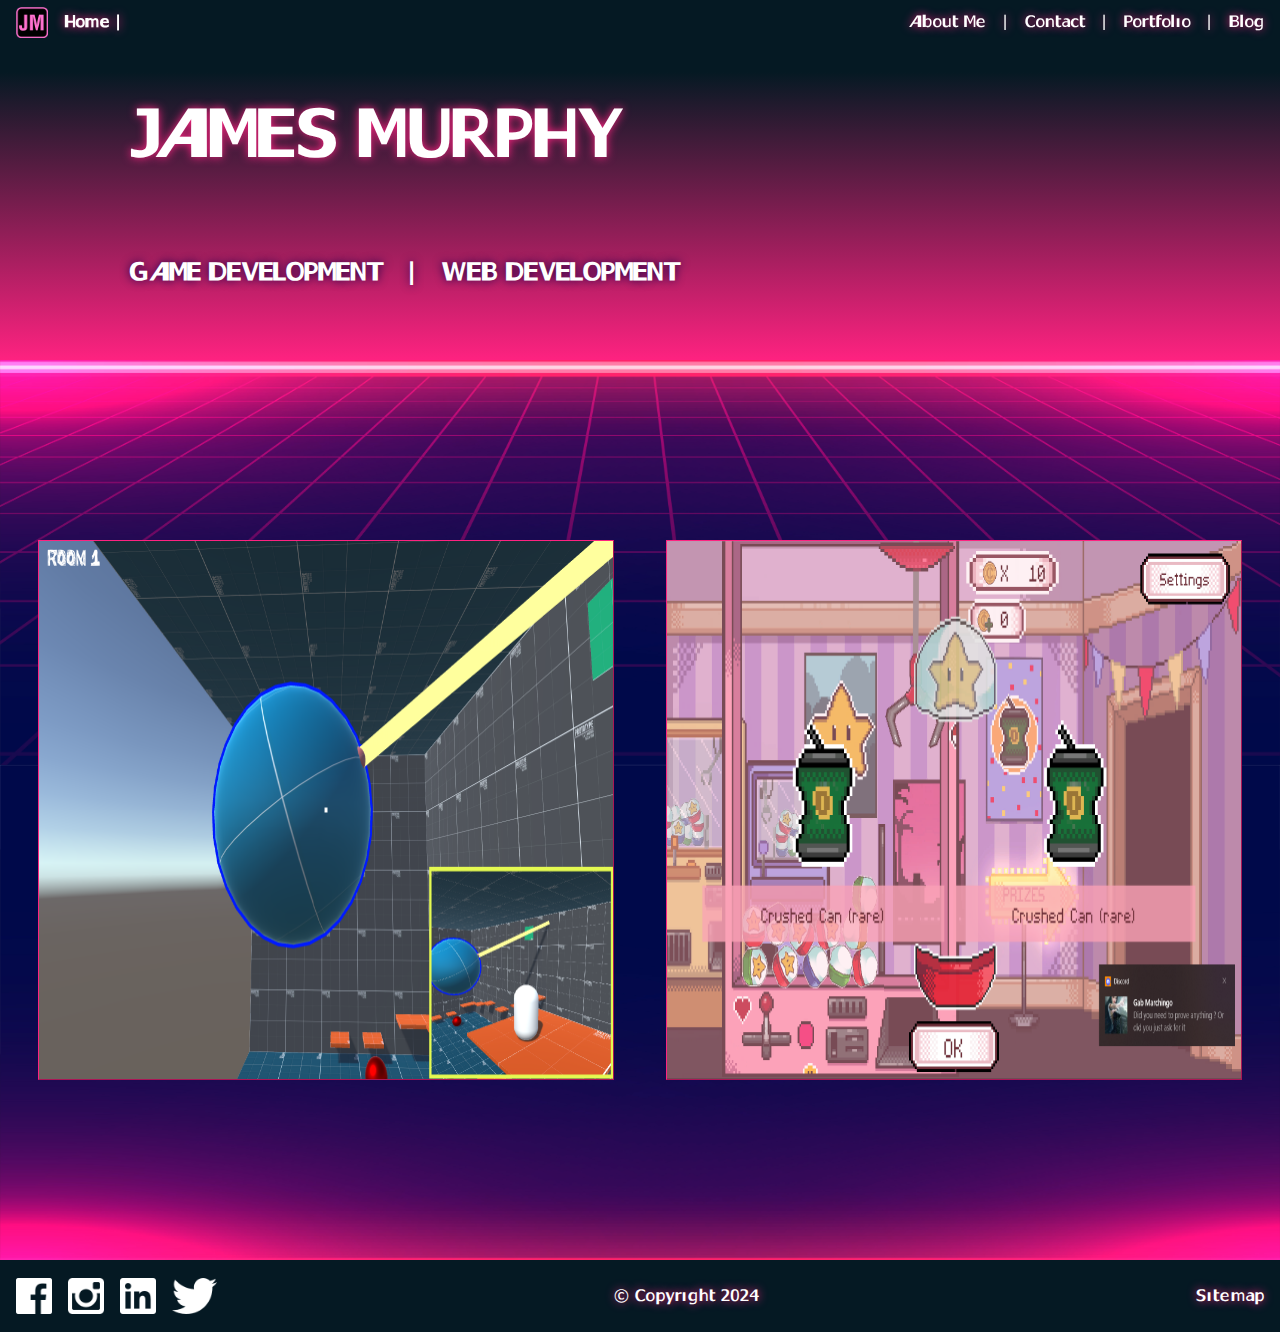
==== src/index.html @ c31b0d1f "individual blog pages added. html structure for blogs" ====
<!DOCTYPE html>
<html lang="en">
<head>
    <meta charset="UTF-8">
    <meta name="viewport" content="width=device-width, initial-scale=1.0">
    <title>Home Page</title>
    <link rel="stylesheet" href="style.css"> 
</head>
    <body>
        <!--Navigation Bar Component-->
        <nav>
            <div id="logo">
                <img src="./images/Logo.png" alt="Blue logo letters JM">
            </div>
            <h4>Home | </h4>
            <div id="navlinks">
                <a href="./aboutme.html">About Me</a>
                <p>|</p>
                <a href="./contact.html">Contact</a>
                <p>|</p>
                <a href="./portfolio.html">Portfolio</a>
                <p>|</p>
                <a href="./blogindex.html">Blog</a>
            </div>
        </nav>
        
        <header>
            <h1>JAMES MURPHY</h1>
            <div id="subheading">
                <h2 id="leftside">GAME DEVELOPMENT</h2>
                <h2> | </h2>
                <h2>WEB DEVELOPMENT</h2>
            </div>
        </header>

        <main>
            <figure>
                <img src="./images/PPGame1.PNG" alt="screenshot of game Puzzle Prison">
            </figure>
            <figure>
                <img src="./images/LTCGame2.PNG" alt="screenshot of game Little Trash Collecter">
            </figure>
        </main>

        <!--Footer & Social Media Bar Component-->
        <footer>
            <div id="socialbar">
                <img src="./images/facebook.png" alt="link to facebook, facebook logo">
                <img src="./images/instagram.png" alt="link to instagram, instagram logo">
                <img src="./images/linkedin.png" alt="link to linkedin, linkedin logo">
                <img src="./images/twitter.png" alt="link to twitter, twitter logo">
            </div>
            <div id="footertext">
                <p>&copy; Copyright 2024</p>
                <a href="./sitemap.html">Sitemap</a>
            </div>
        </footer>
    </body>
</html>
---- src/style.css ----
* {
    box-sizing: border-box;
    margin: 0;
    padding: 0;
}

@font-face 
{ 
    font-family: gaps; src: url("./fonts/gaps.otf"); 
} 

body 
{
    display: flex;
    flex-wrap: wrap;
    flex-direction: row;
}

/* Navigation Bar Component Styling: Start */
nav
{
    display: flex;
    position: fixed;
    justify-content: space-between;
    align-items: center;
    width: 100%;
    height: 5vh;
    padding: 0 1em;
    background: #051923;
}

nav a, p, h4
{
    text-shadow: 0px 0px 10px #FE2280;
    font-family: "gaps", sans-serif;
    color: white;
}

nav h4
{
    color: white;
    padding-left: 1em;
}

#navlinks
{
    display: flex;
    justify-content: flex-end;
    flex: 1;
}

nav a
{
    text-decoration: none;
}

nav a:hover
{
    color: #FE2280;
}

#navlinks p
{
    padding: 0 1em;
}

#logo
{
    display: flex;
    align-items: center;
    height: 70%;
}

#logo img
{
    width: 100%;
    height: 100%;   
}

@media only screen and (max-width: 510px)
{
    nav h4
    {
        display: none;
    }

    #navlinks
    {
        padding: 0;
        justify-content: center;
    }
}

@media only screen and (max-width: 430px)
{
    #logo
    {
        display: none;
    }
}

@media only screen and (max-width: 400px)
{
    nav
    {
        padding: 0;
    }
    
    #navlinks p
    {
        padding: 0;
    }
}
/* Navigation Bar Component Styling: End */

/* Home Page Header Styling: Start */
header
{
    display: flex;
    flex-direction: row;
    align-items: center;
    flex-wrap: wrap;
    text-align: start;
    width: 100%;
    height: 40vh;
    padding-top: 2em;
    background: #d583c5;
    background-image: linear-gradient(#051923 20%, #FE2280);
    font-family: "gaps", sans-serif;
    font-style: normal;
    font-variation-settings: "HORZ" 0, "LIFT" 100, "THRU" 50, "VERT" 0;
    color: white;
}

header h1, #leftside
{
        margin-left: 10%;
}

header h1
{
    font-family: "gaps", sans-serif;
    text-shadow: 0px 0px 10px #FE2280;
    font-weight: 1000;
    font-style: normal;
    color: #ffffff;
    height: 0.1em;
    font-size: 4em;
    width: 60%;
}

#subheading
{
    display: flex;
    width: 100%;
    justify-content: flex-start;
}

header h2
{
    padding-right: 1em;
    text-shadow: 0px 0px 10px #1e0349;
}
@media only screen and (max-height: 480px)
{
    #subheading
    {
        display: none;
    }
}

@media only screen and (max-width: 850px)
{
    header h1, #leftside
    {
        margin-left: 0;
    }

    header h1
    {
        height: 0.1em;
        font-size: 4em;
        width: 100%;
    }

    header
    {
        text-align: center;
    }

    #subheading
    {
        justify-content: center;
    }
}

@media only screen and (max-width: 530px)
{
    header h1
    {
        height: 0.1em;
        font-size: 3em;
        width: 100%;
    }
    
    #subheading
    {
        display: flex;
        width: 100%;
        justify-content: flex-start;
    }
}

@media only screen and (max-width: 530px)
{  
    header
    {
        height: 30vh;
    }

    #subheading
    {
        display: none;
    }
}

@media only screen and (max-width: 400px)
{  
    header
    {
        align-items: flex-start;
    }
}
/* Home Page Header Styling: End */

/* Main: Home Page Styling: Start */
main
{
    display: flex;
    flex-direction: row;
    flex-wrap: wrap;
    justify-content: center;
    align-items: center;
    width: 100%;
    height: 100vh;
    background: #006494;
    background-image: url("./images/headerbg.jpg");
    background-position: 0 45vh;
    background-size: 100% 100%;
}

main figure
{
    border: 0.5mm outset #FE2280;
    margin: 2%;
    width: 45%;
    height: 60%;
}

main img
{
    width: 100%;
    height: 100%;
}

main p
{
    flex: 1;
}

@media only screen and (max-width: 550px)
{
    main
    {
        height: 100vh;
    }
    main figure
    {
        width: 100%;
        height: auto;
    }
}

@media only screen and (max-width: 800px)
{
    main
    {
        height: 100vh;
    }
    main figure
    {
        width: 100%;
        height: auto;
    }
}
/* Main: Home Page Styling: End */

/* Footer Component Styling: Start */
footer
{
    display: flex;
    justify-content: space-between;
    align-items: center;
    width: 100%;
    height: 8vh;
    padding: 0 1em;
    background: #051923;
}

footer a, p
{
    text-shadow: 0px 0px 10px #FE2280;
    text-decoration: none;
    font-family: "gaps", sans-serif;
    color: white;
}

footer a:hover
{
    color: #FE2280;
}

footer p
{
    padding-left: 37%;
}

#footertext
{
    flex: 1;
    display: flex;
    justify-content: space-between;
}

#socialbar
{
    display: flex;
    align-items: center;
    height: 50%;
}

#socialbar img
{
    padding-right: 1em;
    width: 100%;
    height: 100%; 
}

#socialbar img:hover
{
    filter: blur(2px);
    background: #FE2280;;
}

@media only screen and (max-width: 510px)
{
    footer p
    {
        padding: 0;
    }
}

@media only screen and (max-width: 410px)
{
    footer p
    {
        display: none;
    }
}
/* Footer Component Styling: End */
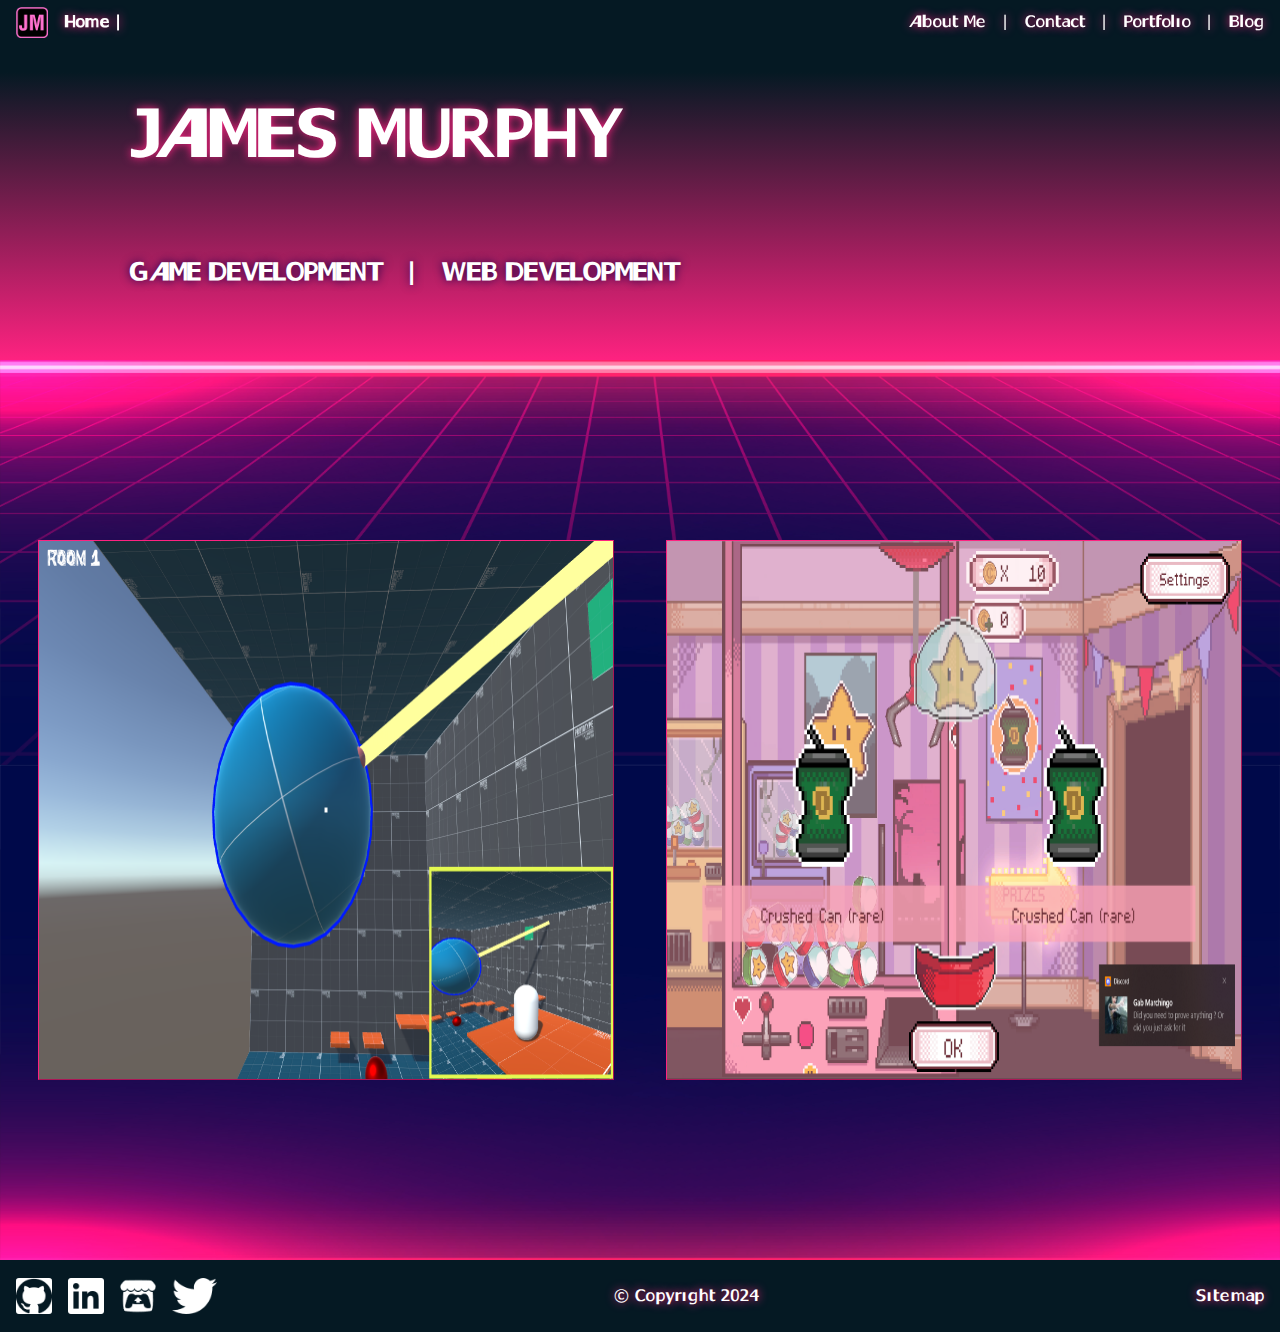
==== commit 446d2911: "footer logo anchor links, links added" ====
--- a/src/index.html
+++ b/src/index.html
@@ -45,10 +45,10 @@
         <!--Footer & Social Media Bar Component-->
         <footer>
             <div id="socialbar">
-                <img src="./images/facebook.png" alt="link to facebook, facebook logo">
-                <img src="./images/instagram.png" alt="link to instagram, instagram logo">
-                <img src="./images/linkedin.png" alt="link to linkedin, linkedin logo">
-                <img src="./images/twitter.png" alt="link to twitter, twitter logo">
+                <a class="icon" id="logoGit" href="https://www.github.com/SteaneMurphy" target=”_blank”></a>
+                <a class="icon" id="logoLinked" href="https://www.linkedin.com/in/james-murphy-2b31791b3/" target=”_blank”></a>
+                <a class="icon" id="logoItch" href="https://steane.itch.io/" target=”_blank”></a>
+                <a class="icon" id="logoTwitter" href="https://twitter.com/steanemurphy" target=”_blank”></a>
             </div>
             <div id="footertext">
                 <p>&copy; Copyright 2024</p>
--- a/src/style.css
+++ b/src/style.css
@@ -339,19 +339,42 @@
     height: 50%;
 }
 
-#socialbar img
-{
-    padding-right: 1em;
+#socialbar .icon
+{
+    margin-right: 1em;
     width: 100%;
     height: 100%; 
 }
 
-#socialbar img:hover
+#socialbar .icon:hover
 {
     filter: blur(2px);
     background: #FE2280;;
 }
 
+#logoGit
+{
+    border-radius: 8%;
+    content:url("./images/github.png")
+}
+#logoItch
+{
+    content:url("./images/itchio.png")
+}
+#logoLinked
+{
+    content:url("./images/linkedin.png")
+}
+#logoTwitter
+{
+    content:url("./images/twitter.png")
+}
+
+#github
+{
+    border-radius: 8%;
+}
+
 @media only screen and (max-width: 510px)
 {
     footer p
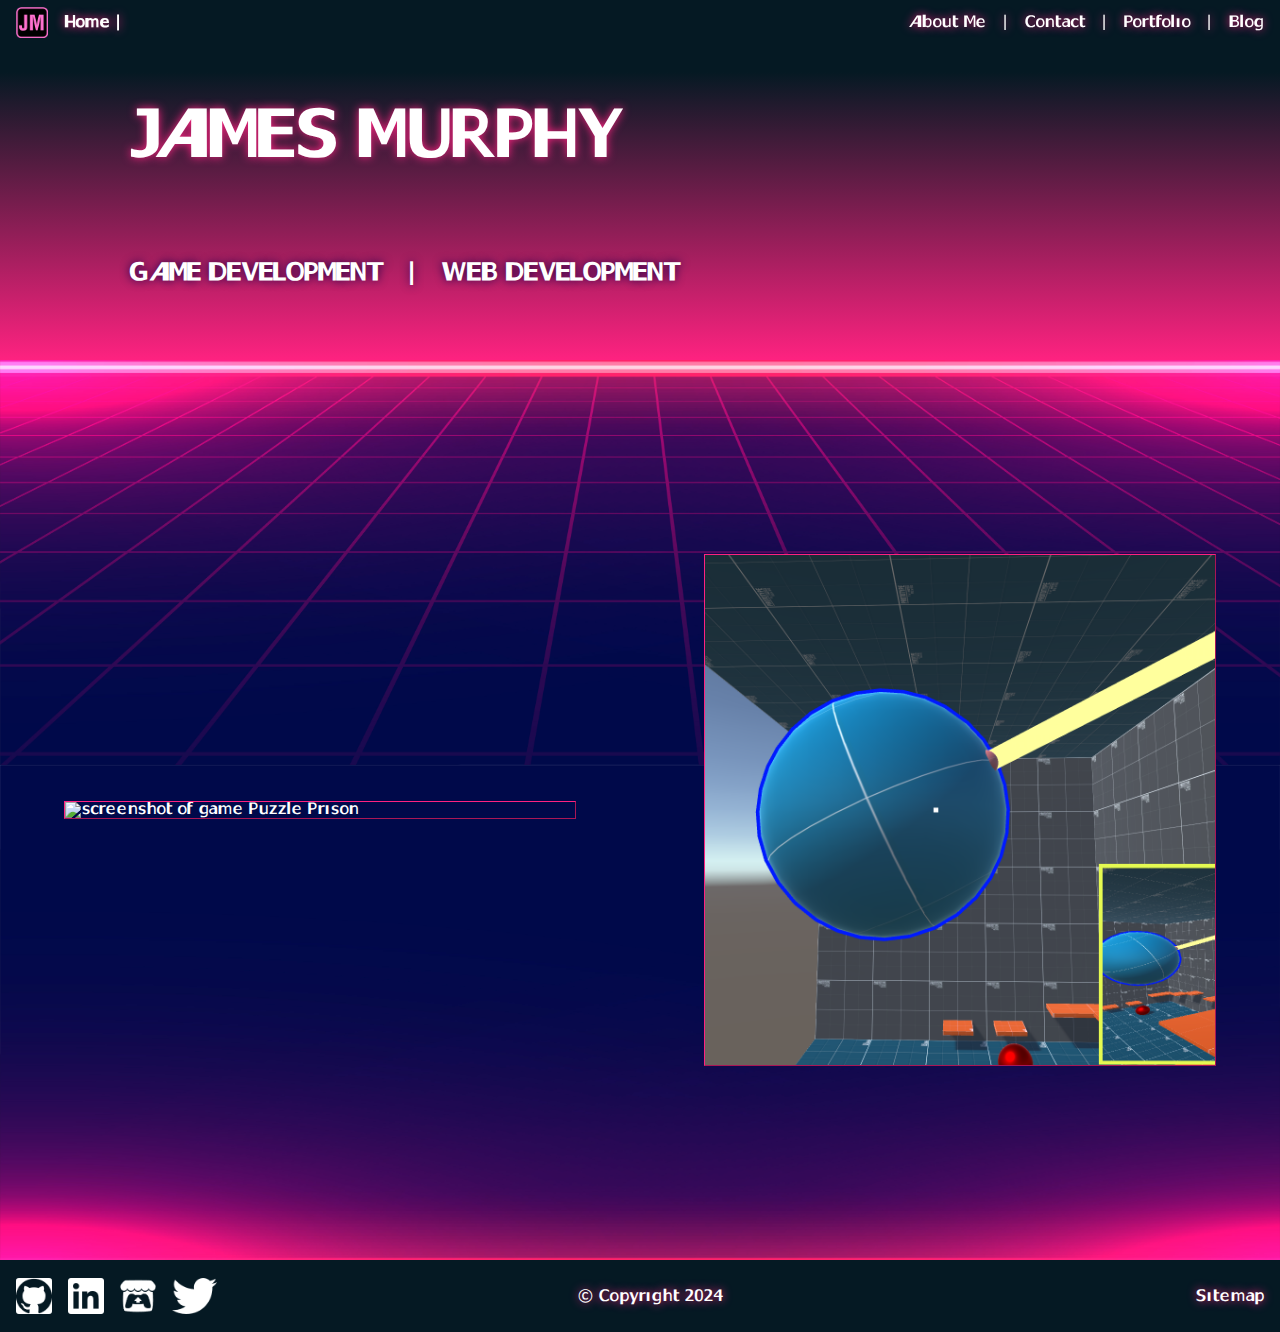
==== commit ffe84010: "restyling" ====
--- a/src/index.html
+++ b/src/index.html
@@ -24,6 +24,7 @@
             </div>
         </nav>
         
+        <!--Header Component-->
         <header>
             <h1>JAMES MURPHY</h1>
             <div id="subheading">
@@ -33,12 +34,13 @@
             </div>
         </header>
 
-        <main>
+        <!--Main Component: Home Page-->
+        <main id="mainHome">
             <figure>
-                <img src="./images/PPGame1.PNG" alt="screenshot of game Puzzle Prison">
+                <img src="./images/LTCGame1Crop.PNG" alt="screenshot of game Puzzle Prison">
             </figure>
             <figure>
-                <img src="./images/LTCGame2.PNG" alt="screenshot of game Little Trash Collecter">
+                <img src="./images/PPGame1Crop.png" alt="screenshot of game Little Trash Collecter">
             </figure>
         </main>
 
@@ -55,5 +57,6 @@
                 <a href="./sitemap.html">Sitemap</a>
             </div>
         </footer>
+
     </body>
 </html>--- a/src/style.css
+++ b/src/style.css
@@ -1,22 +1,53 @@
+
+/******************************************** 
+ *         Entire Docuemnt Styling          *
+ ********************************************/
 * {
     box-sizing: border-box;
     margin: 0;
     padding: 0;
 }
 
+body
+{
+    display: flex;
+    flex-wrap: wrap;
+    flex-direction: column;
+    justify-content: space-between;
+    font-family: "gaps", sans-serif;
+    color: white;
+}
+
+main
+{
+    min-height: 100vh;
+    height: auto;
+    background-image: url("./images/headerbg.jpg");
+    background-position: 0 45vh;
+    background-size: 100% 100%;
+}
+
+a
+{
+    font-family: "gaps", sans-serif;
+    color: white;
+    text-shadow: 0px 0px 10px #FE2280;
+    text-decoration: none;
+}
+
+a:hover
+{
+    color: #FE2280;
+}
+
 @font-face 
 { 
     font-family: gaps; src: url("./fonts/gaps.otf"); 
-} 
-
-body 
-{
-    display: flex;
-    flex-wrap: wrap;
-    flex-direction: row;
-}
-
-/* Navigation Bar Component Styling: Start */
+}
+
+/******************************************** 
+ *     Navigation Bar Component Styling     *
+ ********************************************/
 nav
 {
     display: flex;
@@ -27,18 +58,11 @@
     height: 5vh;
     padding: 0 1em;
     background: #051923;
-}
-
-nav a, p, h4
-{
     text-shadow: 0px 0px 10px #FE2280;
-    font-family: "gaps", sans-serif;
-    color: white;
 }
 
 nav h4
 {
-    color: white;
     padding-left: 1em;
 }
 
@@ -49,16 +73,6 @@
     flex: 1;
 }
 
-nav a
-{
-    text-decoration: none;
-}
-
-nav a:hover
-{
-    color: #FE2280;
-}
-
 #navlinks p
 {
     padding: 0 1em;
@@ -77,43 +91,9 @@
     height: 100%;   
 }
 
-@media only screen and (max-width: 510px)
-{
-    nav h4
-    {
-        display: none;
-    }
-
-    #navlinks
-    {
-        padding: 0;
-        justify-content: center;
-    }
-}
-
-@media only screen and (max-width: 430px)
-{
-    #logo
-    {
-        display: none;
-    }
-}
-
-@media only screen and (max-width: 400px)
-{
-    nav
-    {
-        padding: 0;
-    }
-    
-    #navlinks p
-    {
-        padding: 0;
-    }
-}
-/* Navigation Bar Component Styling: End */
-
-/* Home Page Header Styling: Start */
+/******************************************** 
+ *         Header Component Styling         *
+ ********************************************/
 header
 {
     display: flex;
@@ -124,12 +104,7 @@
     width: 100%;
     height: 40vh;
     padding-top: 2em;
-    background: #d583c5;
     background-image: linear-gradient(#051923 20%, #FE2280);
-    font-family: "gaps", sans-serif;
-    font-style: normal;
-    font-variation-settings: "HORZ" 0, "LIFT" 100, "THRU" 50, "VERT" 0;
-    color: white;
 }
 
 header h1, #leftside
@@ -139,11 +114,7 @@
 
 header h1
 {
-    font-family: "gaps", sans-serif;
     text-shadow: 0px 0px 10px #FE2280;
-    font-weight: 1000;
-    font-style: normal;
-    color: #ffffff;
     height: 0.1em;
     font-size: 4em;
     width: 60%;
@@ -161,141 +132,182 @@
     padding-right: 1em;
     text-shadow: 0px 0px 10px #1e0349;
 }
-@media only screen and (max-height: 480px)
-{
-    #subheading
-    {
-        display: none;
-    }
-}
-
-@media only screen and (max-width: 850px)
-{
-    header h1, #leftside
-    {
-        margin-left: 0;
-    }
-
-    header h1
-    {
-        height: 0.1em;
-        font-size: 4em;
-        width: 100%;
-    }
-
-    header
-    {
-        text-align: center;
-    }
-
-    #subheading
-    {
-        justify-content: center;
-    }
-}
-
-@media only screen and (max-width: 530px)
-{
-    header h1
-    {
-        height: 0.1em;
-        font-size: 3em;
-        width: 100%;
-    }
-    
-    #subheading
-    {
-        display: flex;
-        width: 100%;
-        justify-content: flex-start;
-    }
-}
-
-@media only screen and (max-width: 530px)
-{  
-    header
-    {
-        height: 30vh;
-    }
-
-    #subheading
-    {
-        display: none;
-    }
-}
-
-@media only screen and (max-width: 400px)
-{  
-    header
-    {
-        align-items: flex-start;
-    }
-}
-/* Home Page Header Styling: End */
-
-/* Main: Home Page Styling: Start */
-main
-{
+
+/******************************************** 
+ *       Main Component: Home Page          *
+ ********************************************/
+ #mainHome
+ {
     display: flex;
     flex-direction: row;
     flex-wrap: wrap;
+    width: 100%;
+    overflow: hidden;
+ }
+
+ #mainHome figure
+ {
+    display: flex;
+    align-items: center;
     justify-content: center;
-    align-items: center;
-    width: 100%;
-    height: 100vh;
-    background: #006494;
-    background-image: url("./images/headerbg.jpg");
-    background-position: 0 45vh;
-    background-size: 100% 100%;
-}
-
-main figure
-{
+    flex: 1;
+ }
+
+ #mainHome img
+ {
+    width: 80%;
+    height: auto;
     border: 0.5mm outset #FE2280;
-    margin: 2%;
-    width: 45%;
-    height: 60%;
-}
-
-main img
-{
-    width: 100%;
-    height: 100%;
-}
-
-main p
-{
+ }
+
+/******************************************** 
+ *       Main Component: Contact Page       *
+ ********************************************/
+#mainContact
+{
+    display: flex;
+    justify-content: space-between;
+    padding-top: 1em;
+}
+
+.inputfield, #textfield, #submitbutton
+{
+    color: white;
+    font-family: "gaps", sans-serif;
+}
+
+ aside
+ {
+    display: flex;
+    flex-wrap: wrap;
+     height: 80vh;
+     margin-top: 2em;
+     flex: 1;
+ }
+
+ aside h2, ul
+ {
+    width: 100%;
+    margin-left: 1em;
+ }
+
+ aside ul
+ {
+    margin-left: 3em;
+ }
+
+ aside div
+ {
     flex: 1;
-}
-
-@media only screen and (max-width: 550px)
-{
-    main
-    {
-        height: 100vh;
-    }
-    main figure
-    {
-        width: 100%;
-        height: auto;
-    }
-}
-
-@media only screen and (max-width: 800px)
-{
-    main
-    {
-        height: 100vh;
-    }
-    main figure
-    {
-        width: 100%;
-        height: auto;
-    }
-}
-/* Main: Home Page Styling: End */
-
-/* Footer Component Styling: Start */
+    display: flex;
+    align-items: center;
+ }
+
+ aside img
+ {
+    margin-left: 1em;
+     border: 0.5mm outset #FE2280;
+     width: 90%;
+     height: 55vh;
+ }
+ 
+ form
+ {
+     display: flex;
+     flex-wrap: wrap;
+     align-items: flex-start;
+     margin-top: 2em;
+     margin-right: 1em;
+     height: 80vh;
+ }
+ 
+ fieldset
+ {
+     border: 0;
+ }
+ 
+ form label, .inputfield
+ {
+     margin-right: 2%;
+     margin-bottom: 2%;
+ }
+ 
+ .inputfield
+ {
+     border-color: #FE2280;
+     background-color: #fe228161;
+ }
+ 
+ #emailfield
+ {
+     width: 35%;
+ }
+ 
+ form #textfield
+ {
+     border-color: #FE2280;
+     text-align: top;
+     width: 100%;
+     height: 65vh;
+     background-color: #fe228161;
+ }
+
+ form #submitbutton
+ {
+     border-color: #FE2280;
+     background: none;
+     width: 10%;
+ }
+ 
+ form #submitbutton:hover
+ {
+     background: #fe228161;
+ }
+
+ /******************************************** 
+ *      Main Component: Portfolio Page       *
+ ********************************************/
+ #mainPortfolio section
+{
+    display: flex;
+    flex-wrap: wrap;
+    justify-content: space-between;
+    flex-direction: row;
+    padding: 1em 1em;
+    border-bottom: 0.5mm outset #FE2280;
+}
+
+#mainPortfolio img
+{
+    width: 50%;
+    height: 80vh;
+}
+
+#mainPortfolio p
+{
+    flex: 1;
+    height: 80vh;
+}
+
+#mainPortfolio h2
+{
+    width: 100%;
+    padding-bottom: 1em;
+}
+
+#mainPortfolio section:nth-of-type(even)
+{
+    flex-direction: row-reverse;
+}
+
+#mainPortfolio h2:first-of-type
+{
+    padding-top: 1em;
+}
+
+/******************************************** 
+ *         Footer Component Styling         *
+ ********************************************/
 footer
 {
     display: flex;
@@ -305,31 +317,14 @@
     height: 8vh;
     padding: 0 1em;
     background: #051923;
-}
-
-footer a, p
-{
     text-shadow: 0px 0px 10px #FE2280;
-    text-decoration: none;
-    font-family: "gaps", sans-serif;
-    color: white;
-}
-
-footer a:hover
-{
-    color: #FE2280;
-}
-
-footer p
-{
-    padding-left: 37%;
 }
 
 #footertext
 {
-    flex: 1;
-    display: flex;
-    justify-content: space-between;
+    display: flex;
+    justify-content: space-between;
+    width: 55%;
 }
 
 #socialbar
@@ -369,25 +364,3 @@
 {
     content:url("./images/twitter.png")
 }
-
-#github
-{
-    border-radius: 8%;
-}
-
-@media only screen and (max-width: 510px)
-{
-    footer p
-    {
-        padding: 0;
-    }
-}
-
-@media only screen and (max-width: 410px)
-{
-    footer p
-    {
-        display: none;
-    }
-}
-/* Footer Component Styling: End */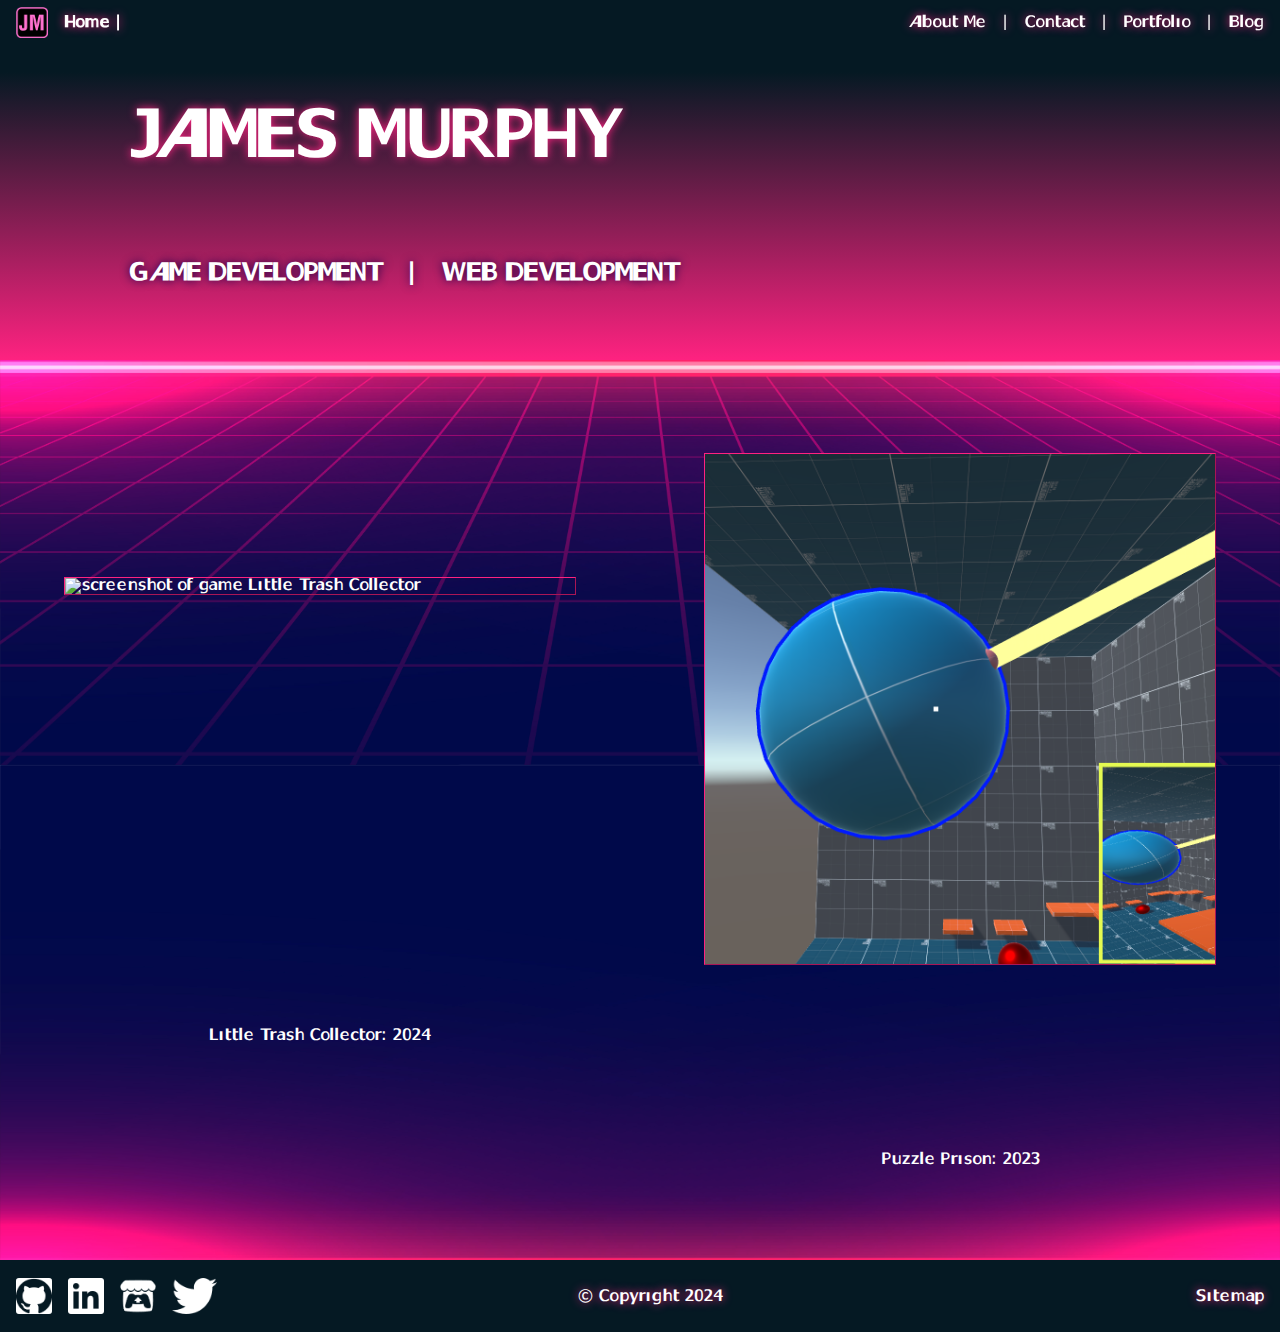
==== commit 11af864a: "About Me: styling, content" ====
--- a/src/index.html
+++ b/src/index.html
@@ -1,11 +1,11 @@
 <!DOCTYPE html>
 <html lang="en">
-<head>
-    <meta charset="UTF-8">
-    <meta name="viewport" content="width=device-width, initial-scale=1.0">
-    <title>Home Page</title>
-    <link rel="stylesheet" href="style.css"> 
-</head>
+    <head>
+        <meta charset="UTF-8">
+        <meta name="viewport" content="width=device-width, initial-scale=1.0">
+        <title>Home Page</title>
+        <link rel="stylesheet" href="style.css"> 
+    </head>
     <body>
         <!--Navigation Bar Component-->
         <nav>
@@ -37,10 +37,12 @@
         <!--Main Component: Home Page-->
         <main id="mainHome">
             <figure>
-                <img src="./images/LTCGame1Crop.PNG" alt="screenshot of game Puzzle Prison">
+                <img src="./images/LTCGame1Crop.PNG" alt="screenshot of game Little Trash Collector">
+                <figcaption>Little Trash Collector: 2024</figcaption>
             </figure>
             <figure>
-                <img src="./images/PPGame1Crop.png" alt="screenshot of game Little Trash Collecter">
+                <img src="./images/PPGame1Crop.png" alt="screenshot of game Puzzle Prison">
+                <figcaption>Puzzle Prison: 2023</figcaption>
             </figure>
         </main>
 
--- a/src/style.css
+++ b/src/style.css
@@ -148,6 +148,7 @@
  #mainHome figure
  {
     display: flex;
+    flex-wrap: wrap;
     align-items: center;
     justify-content: center;
     flex: 1;
@@ -158,6 +159,49 @@
     width: 80%;
     height: auto;
     border: 0.5mm outset #FE2280;
+ }
+
+ /******************************************** 
+ *       Main Component: Home Page          *
+ ********************************************/
+ #mainAbout
+ {
+    display: flex;
+    flex-direction: row;
+    margin-top: 3em;
+ }
+
+ #mainAbout article
+ {
+    padding-left: 1em;
+    flex-basis: 50%;
+ }
+
+ #mainAbout p
+ {
+    padding-bottom: 1em;
+ }
+
+ #mainAbout a
+ {
+    color: #FE2280;
+ }
+
+ #mainAbout a:visited
+ {
+    color: #FE2280;
+ }
+
+ #mainAbout figure
+ {
+    display: flex;
+    align-items: center;
+    justify-content: center;
+ }
+
+ #mainAbout img
+ {
+    width: 80%;
  }
 
 /******************************************** 
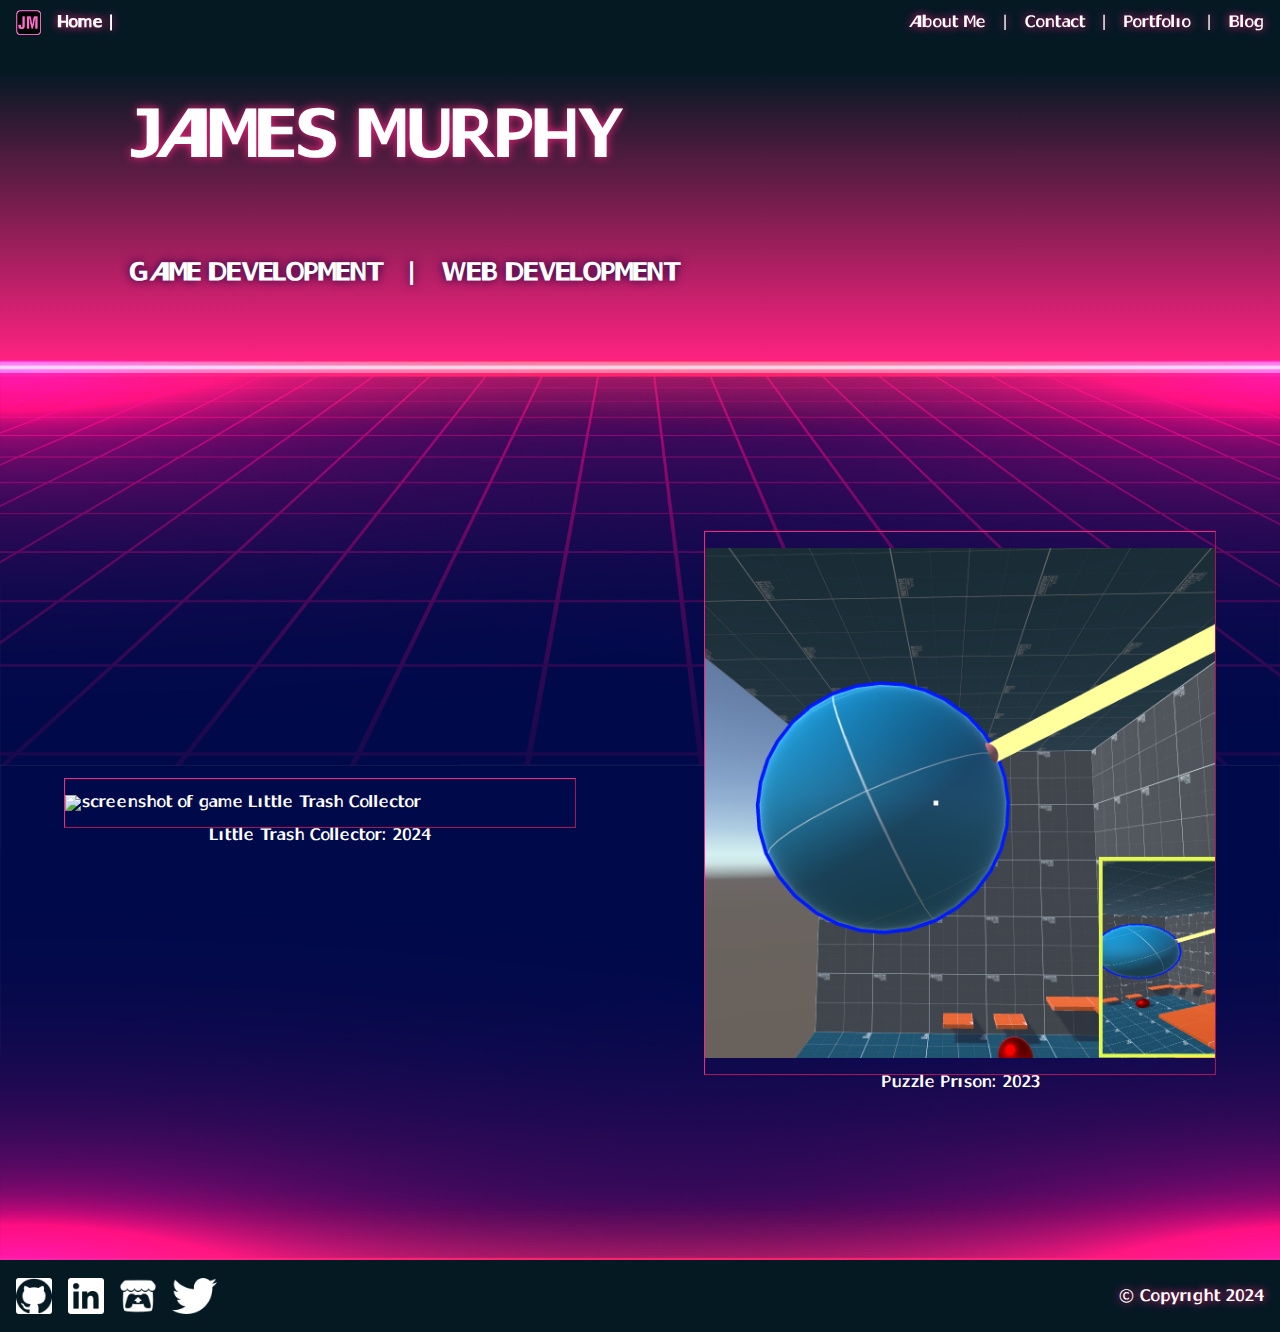
==== commit a34e7082: "Home Page: media breakpoints" ====
--- a/src/index.html
+++ b/src/index.html
@@ -9,9 +9,7 @@
     <body>
         <!--Navigation Bar Component-->
         <nav>
-            <div id="logo">
-                <img src="./images/Logo.png" alt="Blue logo letters JM">
-            </div>
+            <img src="./images/Logo.png" alt="Blue logo letters JM">
             <h4>Home | </h4>
             <div id="navlinks">
                 <a href="./aboutme.html">About Me</a>
@@ -54,10 +52,7 @@
                 <a class="icon" id="logoItch" href="https://steane.itch.io/" target=”_blank”></a>
                 <a class="icon" id="logoTwitter" href="https://twitter.com/steanemurphy" target=”_blank”></a>
             </div>
-            <div id="footertext">
-                <p>&copy; Copyright 2024</p>
-                <a href="./sitemap.html">Sitemap</a>
-            </div>
+            <p>&copy; Copyright 2024</p>
         </footer>
 
     </body>
--- a/src/style.css
+++ b/src/style.css
@@ -27,7 +27,7 @@
     background-size: 100% 100%;
 }
 
-a
+a, h2
 {
     font-family: "gaps", sans-serif;
     color: white;
@@ -78,17 +78,10 @@
     padding: 0 1em;
 }
 
-#logo
-{
-    display: flex;
-    align-items: center;
-    height: 70%;
-}
-
-#logo img
-{
-    width: 100%;
-    height: 100%;   
+nav img
+{
+    width: 2%;
+    height: auto;   
 }
 
 /******************************************** 
@@ -117,7 +110,7 @@
     text-shadow: 0px 0px 10px #FE2280;
     height: 0.1em;
     font-size: 4em;
-    width: 60%;
+    width: 100%;
 }
 
 #subheading
@@ -148,6 +141,7 @@
  #mainHome figure
  {
     display: flex;
+    flex-direction: column;
     flex-wrap: wrap;
     align-items: center;
     justify-content: center;
@@ -162,8 +156,8 @@
  }
 
  /******************************************** 
- *       Main Component: Home Page          *
- ********************************************/
+  *       Main Component: About Page         *
+  ********************************************/
  #mainAbout
  {
     display: flex;
@@ -309,8 +303,8 @@
  }
 
  /******************************************** 
- *      Main Component: Portfolio Page       *
- ********************************************/
+  *      Main Component: Portfolio Page      *
+  ********************************************/
  #mainPortfolio section
 {
     display: flex;
@@ -349,6 +343,57 @@
     padding-top: 1em;
 }
 
+ /******************************************** 
+  *         Main Component: Blog Page        *
+  ********************************************/
+#mainBlog
+{
+    display: flex;
+    flex-direction: row;
+    flex-wrap: wrap;
+    padding-top: 3em;
+    padding: 3em 1em;
+}
+
+#mainBlog li
+{
+    padding: 0.5em 0;
+}
+
+.blog h2:nth-of-type(even)
+{
+    flex: 1;
+    text-align: right;
+}
+
+#mainBlog .blog
+{
+    display: flex;
+    flex-direction: row;
+    flex-wrap: wrap;
+}
+
+#mainBlog h2, img, .blogText
+{
+    padding: 1em 0;
+}
+
+.blogText
+{
+    border-bottom: 0.5mm outset #FE2280;
+}
+
+#mainBlog p:last-of-type
+{
+    border-bottom: none;
+}
+
+#mainBlog img
+{
+    width: 100%;
+    height: 30vh;
+}
+
 /******************************************** 
  *         Footer Component Styling         *
  ********************************************/
@@ -364,13 +409,6 @@
     text-shadow: 0px 0px 10px #FE2280;
 }
 
-#footertext
-{
-    display: flex;
-    justify-content: space-between;
-    width: 55%;
-}
-
 #socialbar
 {
     display: flex;
@@ -408,3 +446,74 @@
 {
     content:url("./images/twitter.png")
 }
+
+/******************************************** 
+ *           Responsive Layout              *
+ ********************************************/
+/* small mobile layout */
+@media only screen and (max-width: 400px)
+{
+   footer p
+   {
+        display: none;
+   }
+
+   footer
+   {
+        justify-content: center;
+   }
+
+   #navlinks p
+   {
+        padding: 0;
+   }
+
+   header h1 
+   {
+        margin-left: 0;
+        font-size: 2em;
+        width: 100%;
+   }
+
+   header #subheading
+   {
+        display: none;
+   }
+
+   header
+   {
+        text-align: center;
+        height: 10vh;
+   }
+}
+
+/* modern mobile layout */
+ @media only screen and (max-width: 500px)
+ {
+    nav h4, nav img
+    {
+        display: none;
+    }
+
+    #navlinks, #subheading
+    {
+        justify-content: center;
+    }
+}
+
+ /* tablet layout */
+ @media only screen and (max-width: 900px)
+ {
+    #mainHome
+    {
+        flex-direction: column;
+    }
+
+
+ }
+
+ /* desktop layout */
+ @media only screen and (min-width: 1000px)
+ {
+
+ }
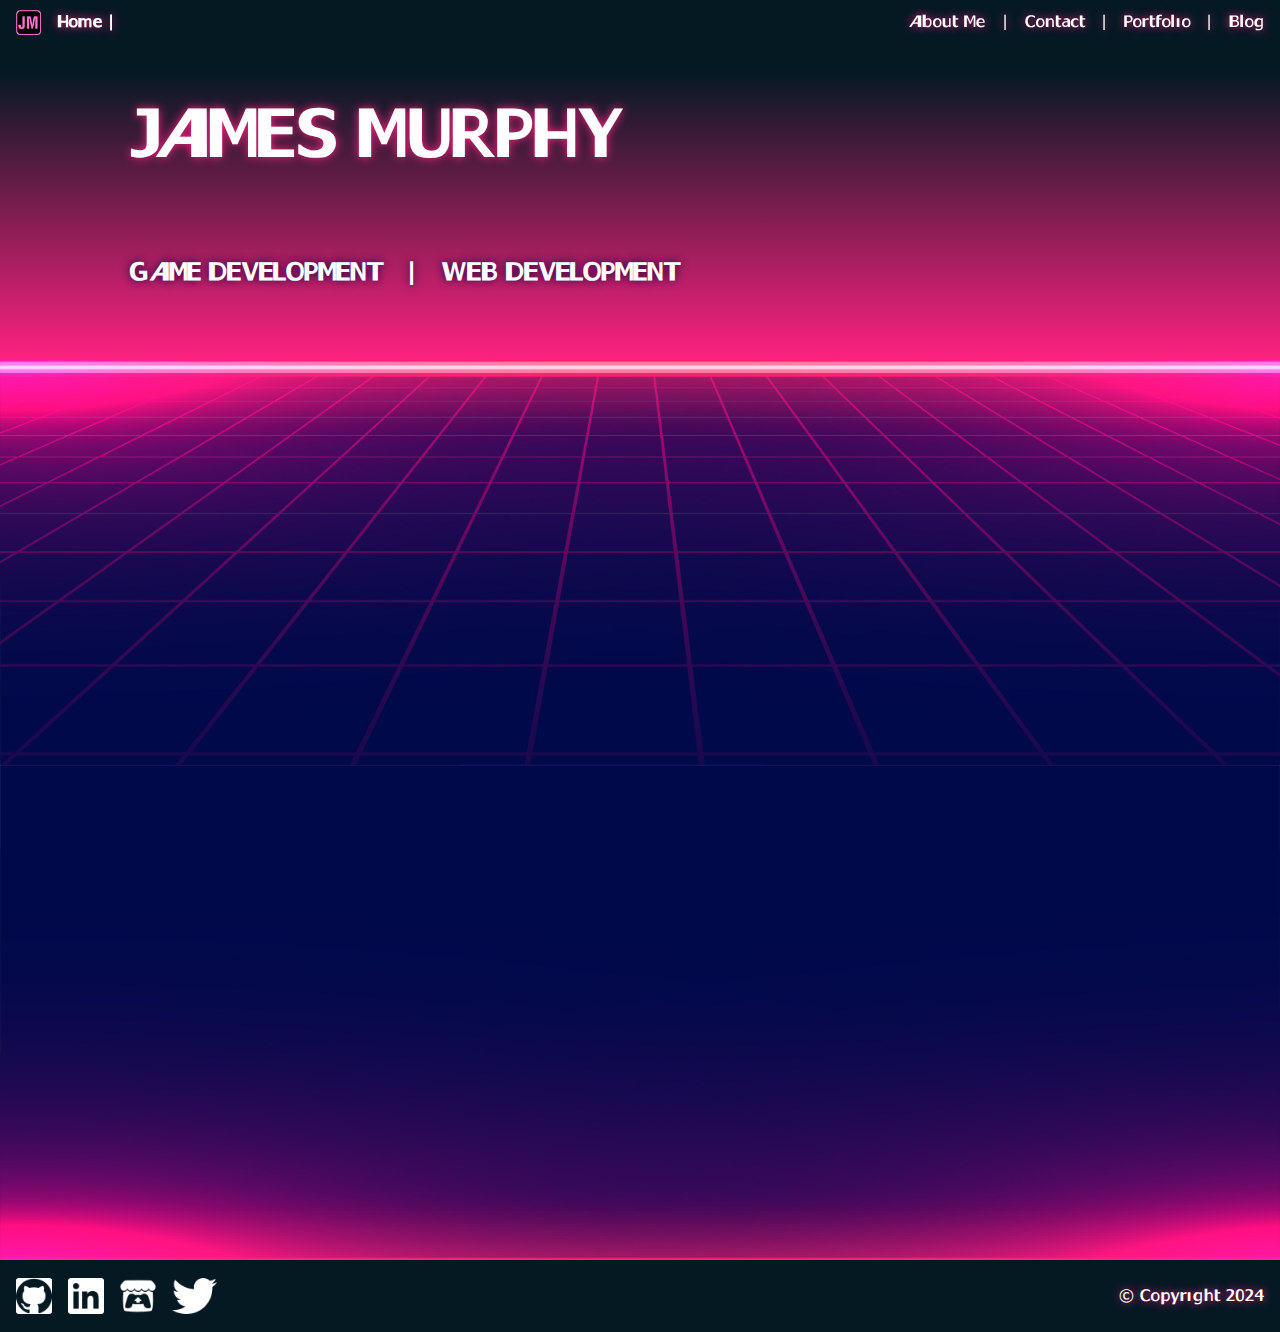
==== commit 777721a2: "readme, styling updated" ====
--- a/src/index.html
+++ b/src/index.html
@@ -18,7 +18,7 @@
                 <p>|</p>
                 <a href="./portfolio.html">Portfolio</a>
                 <p>|</p>
-                <a href="./blogindex.html">Blog</a>
+                <a href="./blog.html">Blog</a>
             </div>
         </nav>
         
@@ -35,12 +35,12 @@
         <!--Main Component: Home Page-->
         <main id="mainHome">
             <figure>
-                <img src="./images/LTCGame1Crop.PNG" alt="screenshot of game Little Trash Collector">
-                <figcaption>Little Trash Collector: 2024</figcaption>
+                <!--<img src="./images/LTCGame1Crop.PNG" alt="screenshot of game Little Trash Collector">
+                <figcaption>Little Trash Collector: 2024</figcaption>-->
             </figure>
             <figure>
-                <img src="./images/PPGame1Crop.png" alt="screenshot of game Puzzle Prison">
-                <figcaption>Puzzle Prison: 2023</figcaption>
+                <!--<img src="./images/PPGame1Crop.png" alt="screenshot of game Puzzle Prison">
+                <figcaption>Puzzle Prison: 2023</figcaption>-->
             </figure>
         </main>
 
--- a/src/style.css
+++ b/src/style.css
@@ -22,9 +22,7 @@
 {
     min-height: 100vh;
     height: auto;
-    background-image: url("./images/headerbg.jpg");
-    background-position: 0 45vh;
-    background-size: 100% 100%;
+    background-image: linear-gradient(#051923, #1E0349);
 }
 
 a, h2
@@ -136,6 +134,9 @@
     flex-wrap: wrap;
     width: 100%;
     overflow: hidden;
+    background-image: url("./images/background.jpg");
+    background-position: 0 45vh;
+    background-size: 100% 100%;
  }
 
  #mainHome figure
@@ -158,15 +159,18 @@
  /******************************************** 
   *       Main Component: About Page         *
   ********************************************/
- #mainAbout
+  #mainAbout
  {
     display: flex;
     flex-direction: row;
-    margin-top: 3em;
+    margin-top: 5vh;
+    min-height: 40vh;
+    height: auto;
  }
 
  #mainAbout article
  {
+    padding-top: 1em;
     padding-left: 1em;
     flex-basis: 50%;
  }
@@ -219,7 +223,7 @@
     display: flex;
     flex-wrap: wrap;
      height: 80vh;
-     margin-top: 2em;
+     margin-top: 5vh;
      flex: 1;
  }
 
@@ -254,7 +258,7 @@
      display: flex;
      flex-wrap: wrap;
      align-items: flex-start;
-     margin-top: 2em;
+     margin-top: 5vh;
      margin-right: 1em;
      height: 80vh;
  }
@@ -319,12 +323,14 @@
 {
     width: 50%;
     height: 80vh;
+    border: 0.5mm outset #FE2280;
 }
 
 #mainPortfolio p
 {
     flex: 1;
     height: 80vh;
+    padding: 0 1em;
 }
 
 #mainPortfolio h2
@@ -333,14 +339,14 @@
     padding-bottom: 1em;
 }
 
-#mainPortfolio section:nth-of-type(even)
+/*#mainPortfolio section:nth-of-type(even)
 {
     flex-direction: row-reverse;
-}
+}*/
 
 #mainPortfolio h2:first-of-type
 {
-    padding-top: 1em;
+    margin-top: 5vh;
 }
 
  /******************************************** 
@@ -383,15 +389,10 @@
     border-bottom: 0.5mm outset #FE2280;
 }
 
-#mainBlog p:last-of-type
-{
-    border-bottom: none;
-}
-
 #mainBlog img
 {
     width: 100%;
-    height: 30vh;
+    height: auto;
 }
 
 /******************************************** 
@@ -450,46 +451,57 @@
 /******************************************** 
  *           Responsive Layout              *
  ********************************************/
+
 /* small mobile layout */
 @media only screen and (max-width: 400px)
 {
-   footer p
-   {
+    footer p
+    {
         display: none;
-   }
-
-   footer
-   {
+    }
+
+    footer
+    {
         justify-content: center;
-   }
-
-   #navlinks p
-   {
+    }
+
+    #navlinks p
+    {
         padding: 0;
-   }
-
-   header h1 
-   {
+    }
+
+    header h1 
+    {
         margin-left: 0;
         font-size: 2em;
         width: 100%;
-   }
-
-   header #subheading
-   {
+    }
+
+    header #subheading
+    {
         display: none;
-   }
-
-   header
-   {
+    }
+
+    header
+    {
         text-align: center;
         height: 10vh;
-   }
+    }
+
+    #mainAbout img
+    {
+        display: none;
+    }
+
+    #mainContact img
+    {
+        display: none;
+    }
 }
 
 /* modern mobile layout */
- @media only screen and (max-width: 500px)
- {
+@media only screen and (max-width: 500px)
+{
     nav h4, nav img
     {
         display: none;
@@ -501,19 +513,61 @@
     }
 }
 
- /* tablet layout */
- @media only screen and (max-width: 900px)
- {
+/* tablet layout */
+@media only screen and (max-width: 900px)
+{
     #mainHome
     {
         flex-direction: column;
     }
 
-
- }
-
- /* desktop layout */
- @media only screen and (min-width: 1000px)
- {
-
- }
+    #mainAbout
+    {
+        flex-direction: column;
+    }
+
+    #mainAbout p
+    {
+        padding-right: 1em;
+    }
+
+    #mainContact #submitbutton
+    {
+        width: 100%;
+    }
+
+    #mainContact form
+    {
+        margin-left: 1em;
+    }
+
+    #mainPortfolio section
+    {
+        flex-direction: column;
+    }
+
+    #mainPortfolio img, #mainPortfolio h2, #mainPortfolio img p
+    {
+        width: 100%;
+        height: auto;
+    }
+
+    #mainBlog h2
+    {
+        width: 100%;
+    }
+}
+
+/* desktop layout */
+@media only screen and (max-width: 1200px)
+{
+    #mainContact
+    {
+        flex-direction: column;
+    }
+
+    #mainContact aside
+    {
+        margin-left: 1em;
+    }
+}
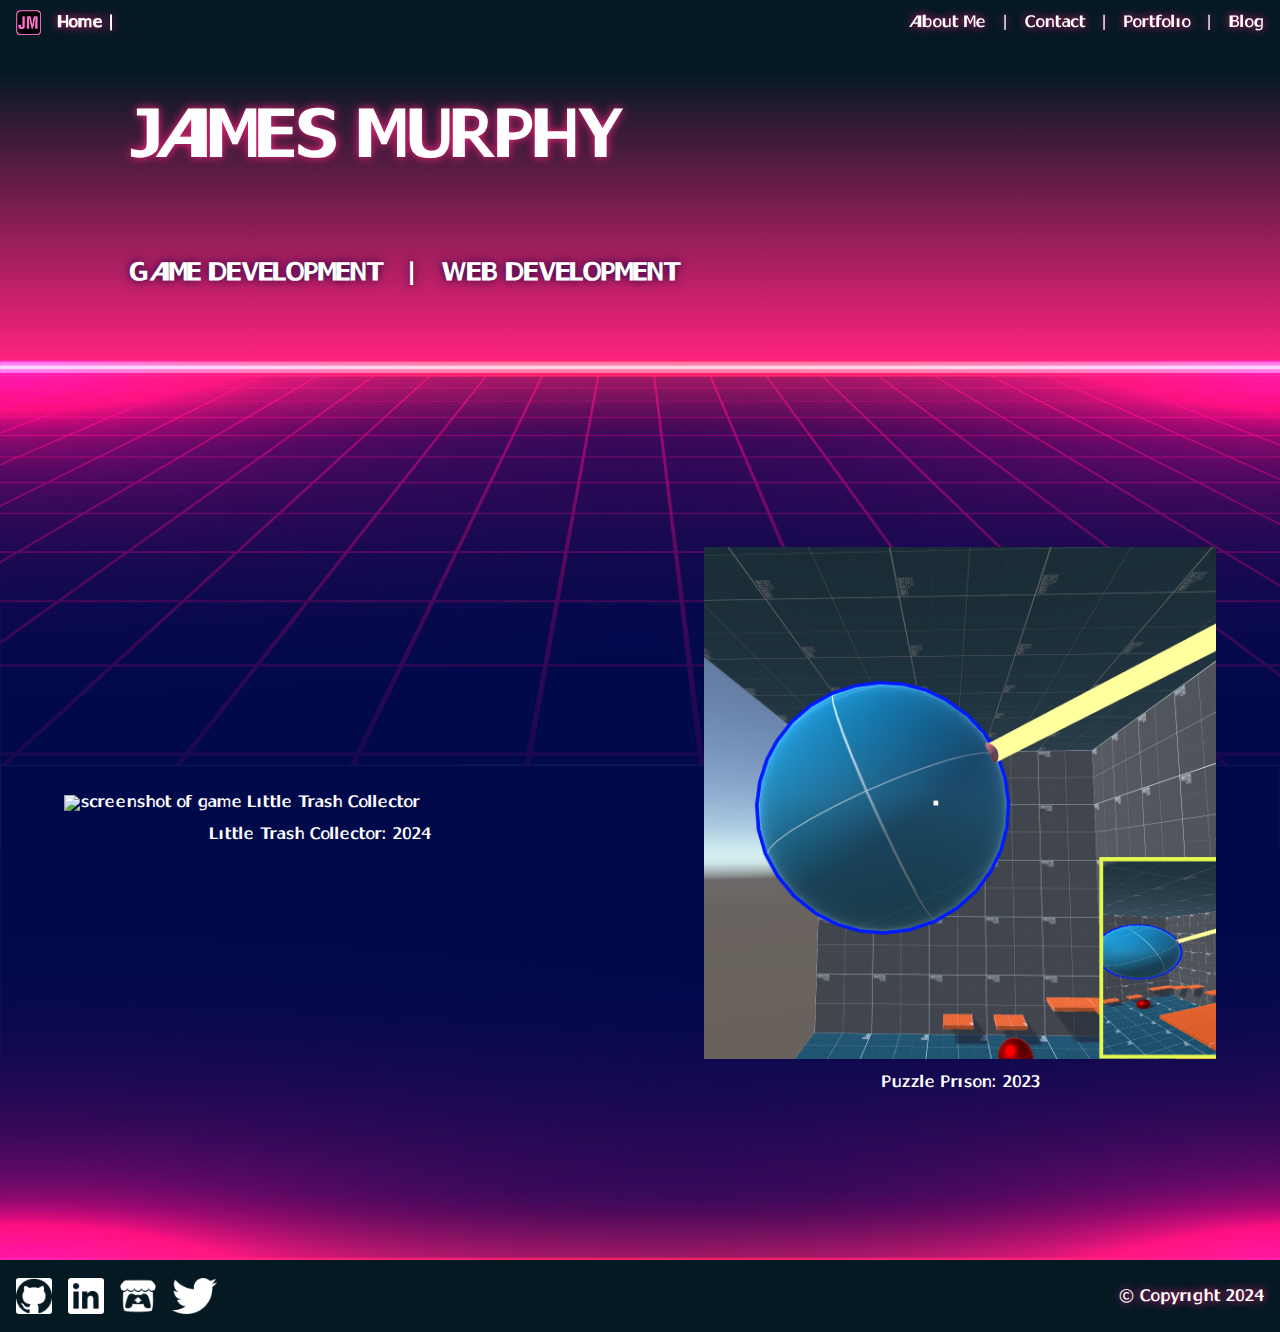
==== commit 87f3767c: "reademe updated, cleanup" ====
--- a/src/index.html
+++ b/src/index.html
@@ -35,12 +35,12 @@
         <!--Main Component: Home Page-->
         <main id="mainHome">
             <figure>
-                <!--<img src="./images/LTCGame1Crop.PNG" alt="screenshot of game Little Trash Collector">
-                <figcaption>Little Trash Collector: 2024</figcaption>-->
+                <img src="./images/LTCGame1Crop.PNG" alt="screenshot of game Little Trash Collector">
+                <figcaption>Little Trash Collector: 2024</figcaption>
             </figure>
             <figure>
-                <!--<img src="./images/PPGame1Crop.png" alt="screenshot of game Puzzle Prison">
-                <figcaption>Puzzle Prison: 2023</figcaption>-->
+                <img src="./images/PPGame1Crop.png" alt="screenshot of game Puzzle Prison">
+                <figcaption>Puzzle Prison: 2023</figcaption>
             </figure>
         </main>
 
--- a/src/style.css
+++ b/src/style.css
@@ -22,7 +22,7 @@
 {
     min-height: 100vh;
     height: auto;
-    background-image: linear-gradient(#051923, #1E0349);
+    background-image: linear-gradient(#1E0349, #051923);
 }
 
 a, h2
@@ -153,7 +153,6 @@
  {
     width: 80%;
     height: auto;
-    border: 0.5mm outset #FE2280;
  }
 
  /******************************************** 
@@ -200,6 +199,7 @@
  #mainAbout img
  {
     width: 80%;
+    height: auto;
  }
 
 /******************************************** 
@@ -248,62 +248,61 @@
  aside img
  {
     margin-left: 1em;
-     border: 0.5mm outset #FE2280;
-     width: 90%;
-     height: 55vh;
+    width: 90%;
+    height: 55vh;
  }
  
  form
  {
-     display: flex;
-     flex-wrap: wrap;
-     align-items: flex-start;
-     margin-top: 5vh;
-     margin-right: 1em;
-     height: 80vh;
+    display: flex;
+    flex-wrap: wrap;
+    align-items: flex-start;
+    margin-top: 5vh;
+    margin-right: 1em;
+    height: 80vh;
  }
  
  fieldset
  {
-     border: 0;
+    border: 0;
  }
  
  form label, .inputfield
  {
-     margin-right: 2%;
-     margin-bottom: 2%;
+    margin-right: 2%;
+    margin-bottom: 2%;
  }
  
  .inputfield
  {
-     border-color: #FE2280;
-     background-color: #fe228161;
+    border-color: #FE2280;
+    background-color: #fe228161;
  }
  
  #emailfield
  {
-     width: 35%;
+    width: 35%;
  }
  
  form #textfield
  {
-     border-color: #FE2280;
-     text-align: top;
-     width: 100%;
-     height: 65vh;
-     background-color: #fe228161;
+    border-color: #FE2280;
+    text-align: top;
+    width: 100%;
+    height: 65vh;
+    background-color: #fe228161;
  }
 
  form #submitbutton
  {
-     border-color: #FE2280;
-     background: none;
-     width: 10%;
+    border-color: #FE2280;
+    background: none;
+    width: 10%;
  }
  
  form #submitbutton:hover
  {
-     background: #fe228161;
+    background: #fe228161;
  }
 
  /******************************************** 
@@ -323,7 +322,6 @@
 {
     width: 50%;
     height: 80vh;
-    border: 0.5mm outset #FE2280;
 }
 
 #mainPortfolio p
@@ -339,10 +337,10 @@
     padding-bottom: 1em;
 }
 
-/*#mainPortfolio section:nth-of-type(even)
+#mainPortfolio section:nth-of-type(even)
 {
     flex-direction: row-reverse;
-}*/
+}
 
 #mainPortfolio h2:first-of-type
 {
